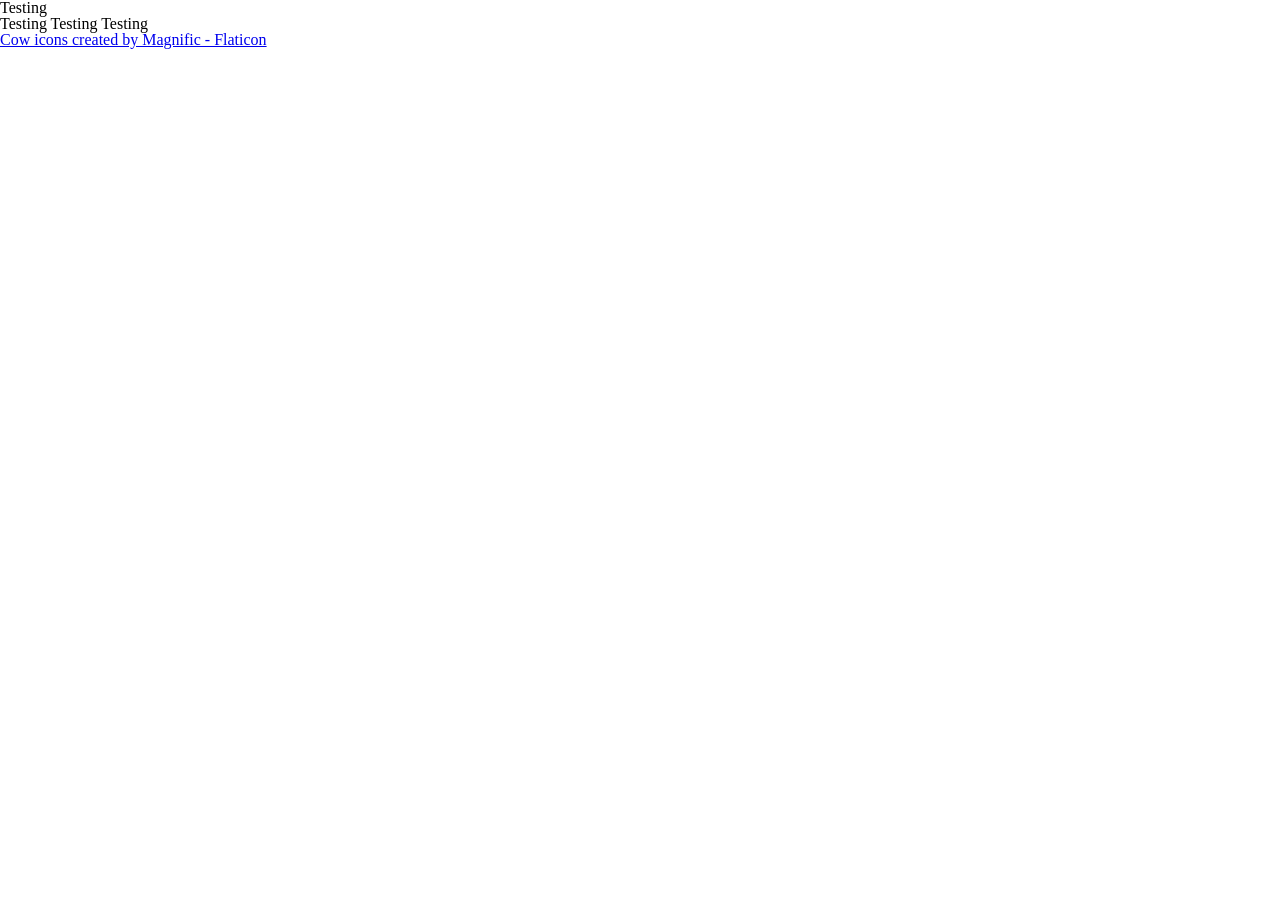
==== portfolio-homepage.html @ c3274c0d "Added Root Color Systems, Added Fonts, Added favicon" ====
<!doctype html>
<html lang="en">
  <head>
    <meta charset="UTF-8" />
    <meta name="viewport" content="width=device-width, initial-scale=1.0" />
    <title>Joshua Martin Portfolio</title>
    <link
      rel="icon"
      type="image/png"
      sizes="32x32"
      href="Assets/Images/cow.png"
    />
    <link rel="stylesheet" href="reset.css" />
    <link rel="stylesheet" href="styles.css" />
    <script src="app.js" defer></script>
  </head>
  <body>
    <h1>Testing</h1>
    <p>Testing Testing Testing</p>
  </body>
</html>

<a href="https://www.flaticon.com/free-icons/cow" title="cow icons"
  >Cow icons created by Magnific - Flaticon</a
>
---- styles.css ----
:root {
  --Placeholder1: #f4efe8;
  --Placeholder2: #d8c9b6;
  --Placeholder3: #34443b;
  --Placeholder4: #9b7058;
  --Placeholder5: #c49a55;
}

@font-face {
  font-family: "Inter";
  src: url("Assets/Fonts/Inter/static/Inter_18pt-Regular.woff2") format("woff2");
  font-weight: 400;
  font-style: normal;
  font-display: swap;
}

@font-face {
  font-family: "Inter";
  src: url("Assets/Fonts/Inter/static/Inter_18pt-Medium.woff2") format("woff2");
  font-weight: 500;
  font-style: normal;
  font-display: swap;
}

@font-face {
  font-family: "Inter";
  src: url("Assets/Fonts/Inter/static/Inter_18pt-SemiBold.woff2")
    format("woff2");
  font-weight: 600;
  font-style: normal;
  font-display: swap;
}

@font-face {
  font-family: "Inter";
  src: url("Assets/Fonts/Inter/static/Inter_18pt-Bold.woff2") format("woff2");
  font-weight: 700;
  font-style: normal;
  font-display: swap;
}

@font-face {
  font-family: "Playfair Display";
  src: url("Assets/Fonts/Playfair_Display/static/PlayfairDisplay-Regular.woff2")
    format("woff2");
  font-weight: 400;
  font-style: normal;
  font-display: swap;
}

@font-face {
  font-family: "Playfair Display";
  src: url("Assets/Fonts/Playfair_Display/static/PlayfairDisplay-Bold.woff2")
    format("woff2");
  font-weight: 700;
  font-style: normal;
  font-display: swap;
}
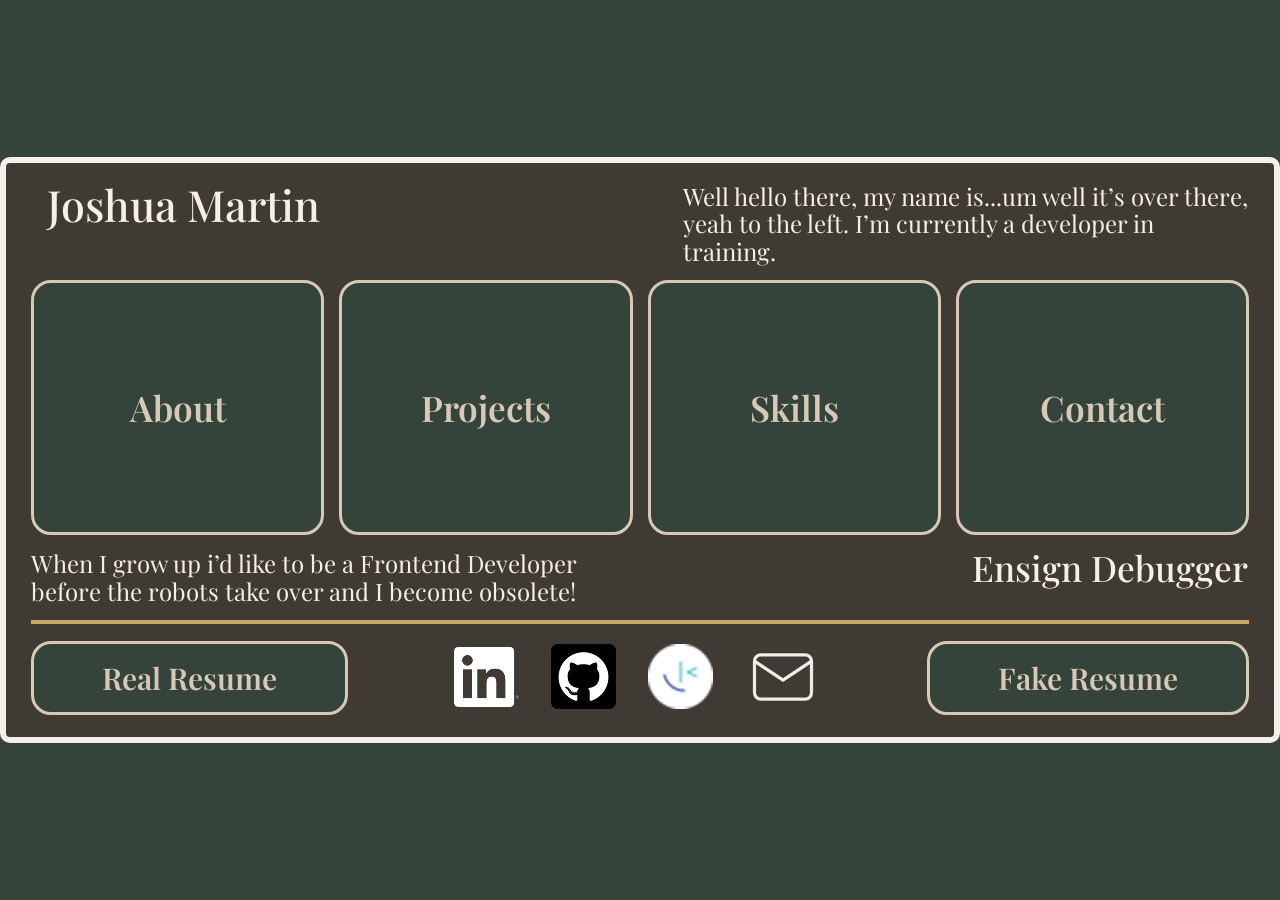
==== commit 7ba7f7b4: "Overall Design Layout Created" ====
--- a/portfolio-homepage.html
+++ b/portfolio-homepage.html
@@ -15,11 +15,91 @@
     <script src="app.js" defer></script>
   </head>
   <body>
-    <h1>Testing</h1>
-    <p>Testing Testing Testing</p>
+    <div class="hero">
+      <div class="intro">
+        <h1>Joshua Martin</h1>
+        <p>
+          Well hello there, my name is...um well it’s over there, yeah to the
+          left. I’m currently a developer in training.
+        </p>
+      </div>
+      <div class="navigation">
+        <div class="about">
+          <a href="" class="aboutme">About</a>
+          <div class="popup-aboutme">
+            <h2>About</h2>
+            <p>* Love Board Games</p>
+            <p>* Love Baking</p>
+            <p>* Fromer Beer Brewer</p>
+            <p>* Super Cool Wife</p>
+            <p>* Super Cool Kids</p>
+          </div>
+        </div>
+        <a href="" class="projects">Projects</a>
+        <a href="" class="skills">Skills</a>
+        <a href="" class="contact">Contact</a>
+      </div>
+      <div class="outro">
+        <p>
+          When I grow up i’d like to be a Frontend Developer before the robots
+          take over and I become obsolete!
+        </p>
+        <h2>Ensign Debugger</h2>
+      </div>
+
+      <span class="line"></span>
+      <div class="bottom-navigation">
+        <a href="" id="realresume">Real Resume</a>
+        <div class="linkicons">
+          <a
+            href="https://www.linkedin.com/in/josh-martin-3b735244a/"
+            target="_blank"
+            rel="noopener noreferrer"
+          >
+            <img
+              src="Assets/Images/linkedin.png"
+              alt="Josh Martin's LinkedIn"
+              class="linkedin"
+            />
+          </a>
+          <a
+            href="https://github.com/arielvonlestat"
+            target="_blank"
+            rel="noopener noreferrer"
+          >
+            <img
+              src="Assets/Images/github.png"
+              alt="Josh Martin's GitHub"
+              class="github"
+            />
+          </a>
+          <a
+            href="https://www.frontendmentor.io/profile/arielvonlestat"
+            target="_blank"
+            rel="noopener noreferrer"
+          >
+            <img
+              src="Assets/Images/frontendmentor.png"
+              alt="Josh Martin's Frontend Mentor"
+              class="frontendmentor"
+            />
+          </a>
+          <a href="mailto:joshmartin.frontend.dev@gmail.com">
+            <img
+              src="Assets/Images/email.png"
+              alt="Email Josh Martin"
+              class="email"
+            />
+          </a>
+        </div>
+        <a href="" id="fakeresume">Fake Resume</a>
+      </div>
+    </div>
   </body>
 </html>
 
-<a href="https://www.flaticon.com/free-icons/cow" title="cow icons"
-  >Cow icons created by Magnific - Flaticon</a
->
+<!-- <footer>
+  <a href="https://www.flaticon.com/free-icons/cow" title="cow icons"
+    >Cow icons created by Magnific - Flaticon</a
+  >
+</footer> -->
--- a/styles.css
+++ b/styles.css
@@ -1,9 +1,9 @@
 :root {
-  --Placeholder1: #f4efe8;
-  --Placeholder2: #d8c9b6;
-  --Placeholder3: #34443b;
-  --Placeholder4: #9b7058;
-  --Placeholder5: #c49a55;
+  --Text: #f4efe8;
+  --HeaderText: #d8c9b6;
+  --HeaderBackground: #34443b;
+  --AccentGold: #cba76c;
+  --MainBackground: #403a34;
 }
 
 @font-face {
@@ -50,9 +50,200 @@
 
 @font-face {
   font-family: "Playfair Display";
+  src: url("Assets/Fonts/Playfair_Display/static/PlayfairDisplay-Medium.woff2")
+    format("woff2");
+  font-weight: 500;
+  font-style: normal;
+  font-display: swap;
+}
+
+@font-face {
+  font-family: "Playfair Display";
+  src: url("Assets/Fonts/Playfair_Display/static/PlayfairDisplay-SemiBold.woff2")
+    format("woff2");
+  font-weight: 600;
+  font-style: normal;
+  font-display: swap;
+}
+
+@font-face {
+  font-family: "Playfair Display";
   src: url("Assets/Fonts/Playfair_Display/static/PlayfairDisplay-Bold.woff2")
     format("woff2");
   font-weight: 700;
   font-style: normal;
   font-display: swap;
 }
+
+* {
+  box-sizing: border-box;
+}
+
+body {
+  background-color: var(--HeaderBackground);
+  font-family: "Playfair Display", sans-serif;
+  font-size: 1rem;
+  font-weight: 400;
+  min-height: 100vh;
+  display: flex;
+  flex-direction: column;
+  justify-content: center;
+  align-items: center;
+  color: var(--Text);
+}
+
+footer {
+  padding-top: 2rem;
+}
+
+/* INTRO SECTION */
+.intro {
+  display: grid;
+  grid-template-columns: repeat(4, 1fr);
+  gap: 15px;
+  grid-column: 1 / -1;
+}
+
+.intro h1 {
+  font-size: 2.6875rem;
+  font-weight: 500;
+  color: var(--Text);
+  grid-column: 1;
+  padding-left: 1rem;
+}
+
+.intro p {
+  grid-column: 3 / 5;
+  font-size: 1.5rem;
+  padding-left: 2.2rem;
+  line-height: 1.7rem;
+}
+
+/* MAIN NAVIGATION */
+.navigation {
+  display: grid;
+  grid-template-columns: repeat(4, minmax(0, 1fr));
+  gap: 15px;
+  grid-column: 1 / -1;
+}
+
+.navigation a {
+  display: flex;
+  justify-content: center;
+  align-items: center;
+  font-size: 2.2rem;
+  font-weight: 600;
+  text-decoration: none;
+  background-color: var(--HeaderBackground);
+  border: 3px solid var(--HeaderText);
+  border-radius: 20px;
+  padding-block: 6.7rem;
+  text-align: center;
+  color: var(--HeaderText);
+}
+
+/* OUTRO SECTION */
+.outro {
+  display: grid;
+  grid-template-columns: repeat(4, 1fr);
+  gap: 15px;
+  grid-column: 1 / -1;
+}
+
+.outro p {
+  grid-column: 1 / 3;
+  font-size: 1.5rem;
+  line-height: 1.7rem;
+}
+
+.outro h2 {
+  grid-column: 4;
+  font-size: 2.2rem;
+  font-weight: 500;
+  color: var(--Text);
+  padding-left: 1rem;
+}
+
+.line {
+  grid-column: 1/5;
+  border: 2px solid var(--AccentGold);
+}
+
+.bottom-navigation {
+  grid-column: 1 / -1;
+  display: flex;
+  align-items: center;
+  justify-content: space-between;
+  gap: 15px;
+}
+
+#realresume,
+#fakeresume {
+  text-decoration: none;
+  font-size: 1.875rem;
+  font-weight: 600;
+  background-color: var(--HeaderBackground);
+  border: 3px solid var(--HeaderText);
+  border-radius: 20px;
+  padding-inline: 4.24rem;
+  padding-block: 1.19rem;
+  text-align: center;
+  color: var(--HeaderText);
+}
+
+.linkicons {
+  display: flex;
+  justify-content: center;
+  align-items: center;
+  gap: 2rem;
+}
+
+/* MAIN HERO CONTAINER */
+.hero {
+  display: grid;
+  grid-template-columns: repeat(4, 1fr);
+  column-gap: 15px;
+  row-gap: 15px;
+  padding: 20px 25px;
+  width: 100%;
+  max-width: 1320px;
+  margin-inline: auto;
+  background-color: var(--MainBackground);
+  border: 6px solid var(--Text);
+  border-radius: 10px;
+}
+
+/* HOVER MENUS */
+
+.popup-aboutme {
+  width: 303px;
+  height: 255px;
+  display: flex;
+  flex-direction: column;
+  justify-content: center;
+  align-items: center;
+  font-size: 1rem;
+  font-weight: 600;
+  text-decoration: none;
+  background-color: var(--HeaderBackground);
+  border: 3px solid var(--HeaderText);
+  border-radius: 20px;
+  text-align: center;
+  color: var(--HeaderText);
+  display: none;
+  position: absolute;
+  top: 0;
+}
+
+.popup-aboutme h2 {
+  text-decoration: underline;
+  font-size: 1.5rem;
+}
+
+.aboutme:hover ~ .popup-aboutme {
+  display: block;
+}
+
+.about {
+  position: relative;
+}
